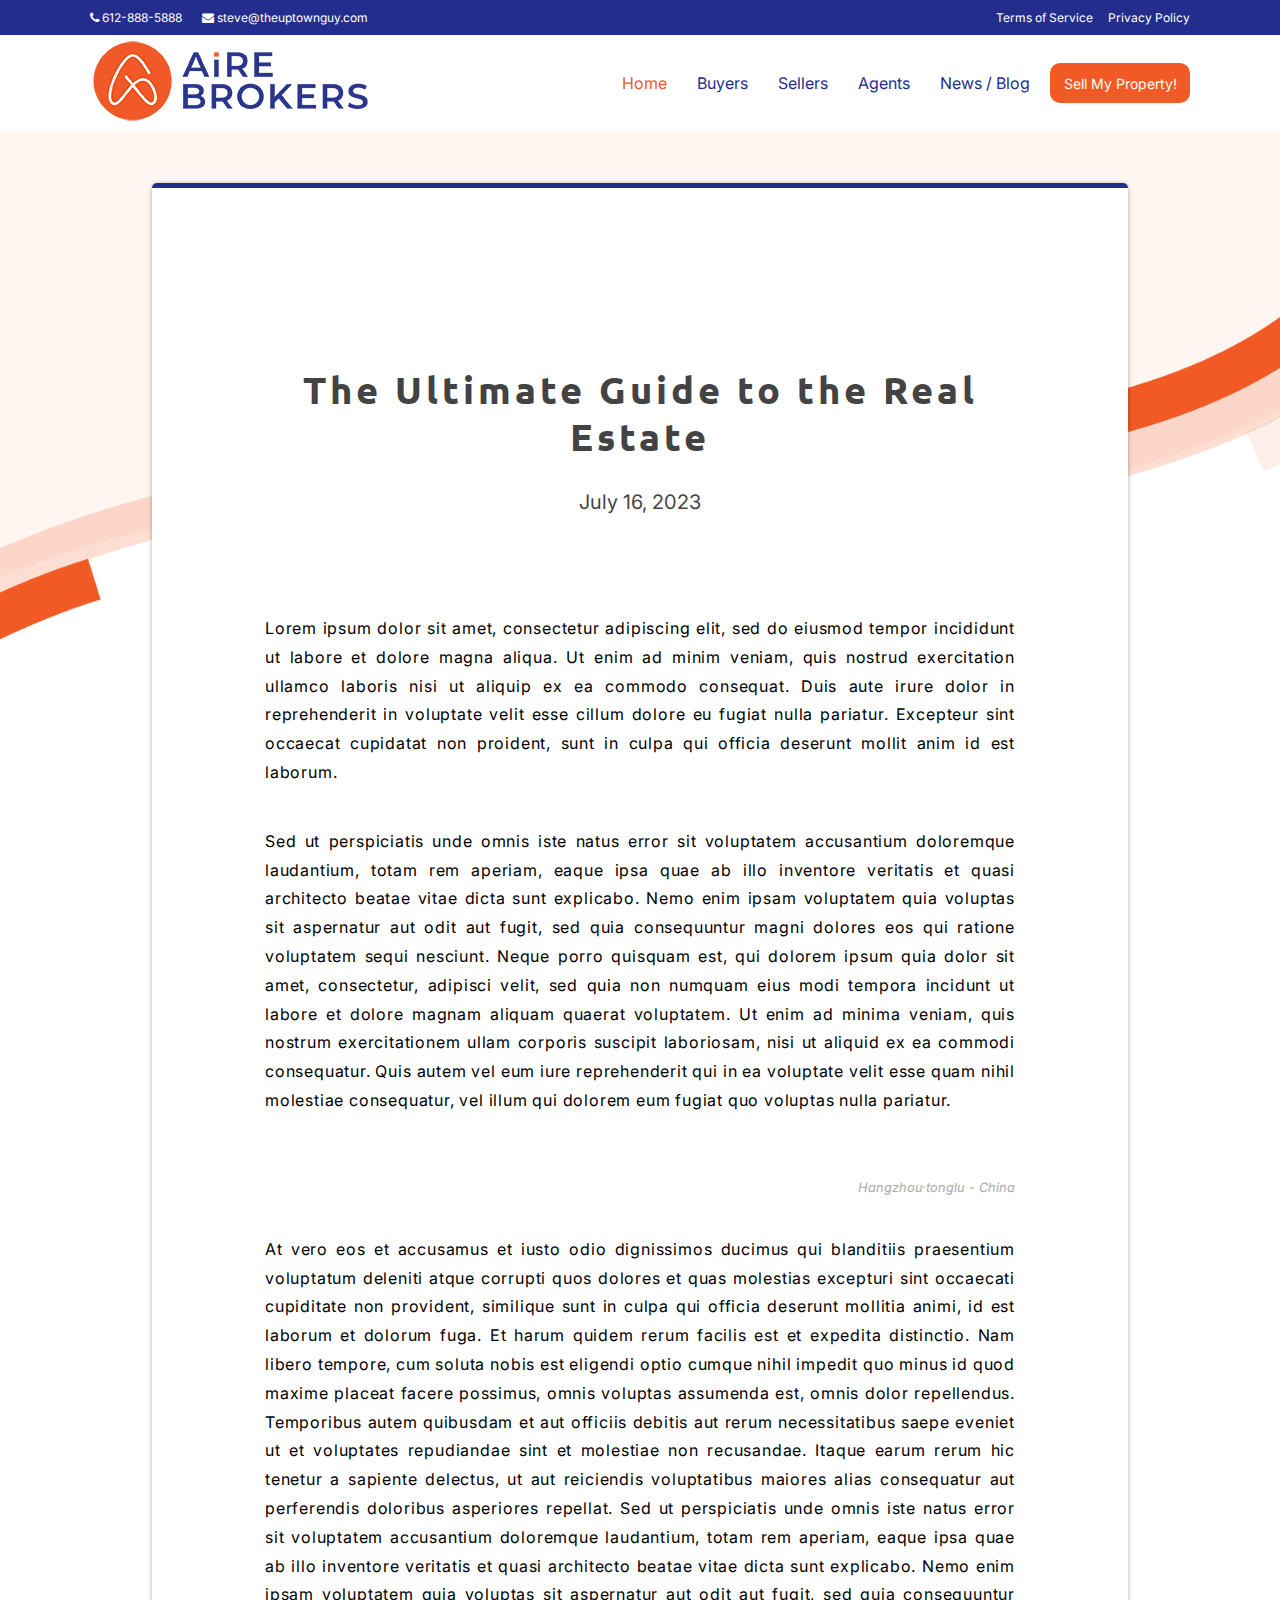
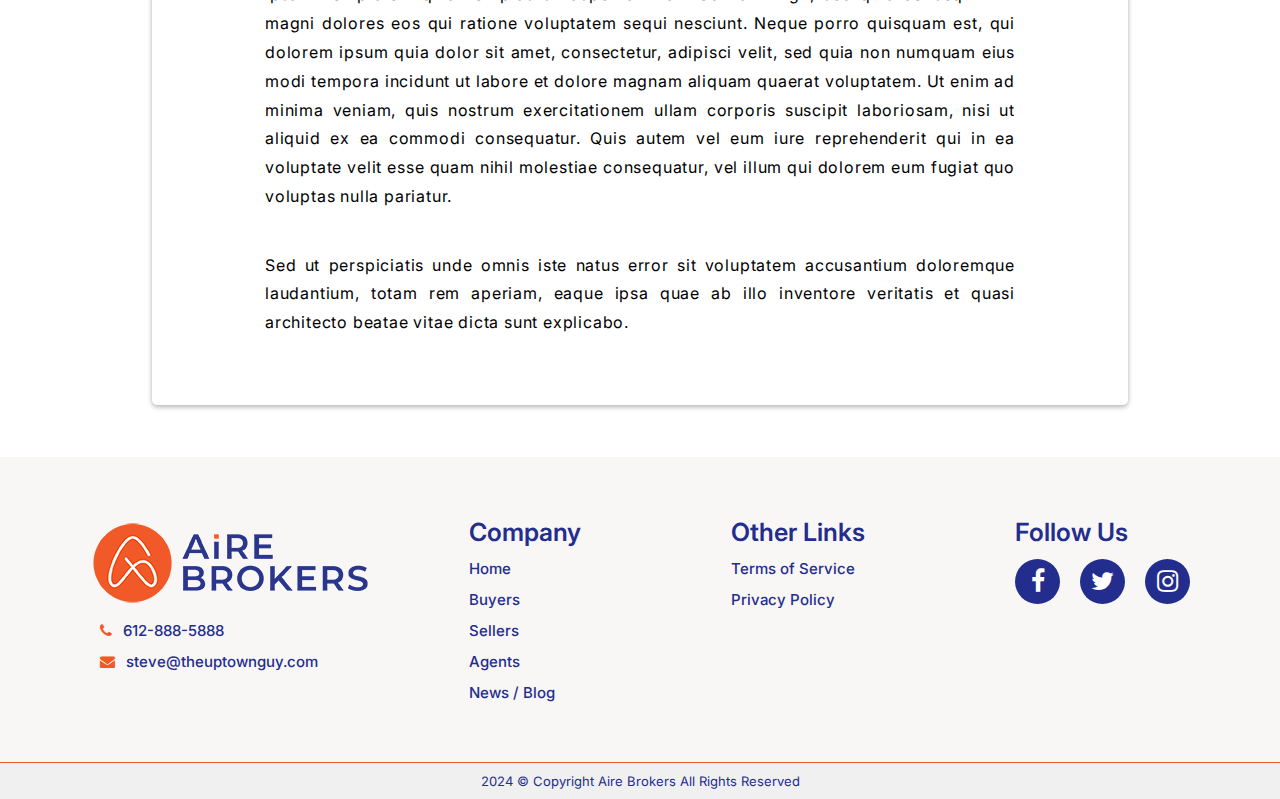
==== blogdetails.html @ b122324d "Add files via upload" ====
<!DOCTYPE html>
<html lang="en">
<head>
    <meta charset="UTF-8">
    <meta name="viewport" content="width=device-width, initial-scale=1.0">
    <link rel="preconnect" href="https://fonts.googleapis.com">
    <link rel="preconnect" href="https://fonts.gstatic.com" crossorigin>
    <link href="https://fonts.googleapis.com/css2?family=Heebo:wght@300;400&family=Inter:wght@200;300;400;500;600;700&family=Kanit:wght@300;400;500;600;700&family=Lato:wght@300;400&display=swap" rel="stylesheet">
    <link rel="stylesheet" href="https://cdnjs.cloudflare.com/ajax/libs/font-awesome/4.7.0/css/font-awesome.min.css">  
    <link rel="stylesheet" href="./main.css">
    <link rel="icon" href="./Aire Brokers Logo-06.jpg" type="image/x-icon">

    <title>Airebrokers Web</title>    
</head>
<body>      
     <header>
            <div class="header container">
              <div class="left_part">
                <a href="#"><i class="fa fa-phone" aria-hidden="true"></i> 612-888-5888</a>
                <a href="#"><i class="fa fa-envelope" aria-hidden="true"></i> steve@theuptownguy.com</a>              
              </div>
              <div class="right_part">
               <a href="#">Terms of Service</a>
               <a href="#">Privacy Policy</a>
              </div>
            </div>
    </header>
          <!-- navigation bar start-->
     <div class="f-container">
          <div class="nav-container container">
            <div class="brand">
              <a href="index.html"><img src="./logoheader.png"></a>
            </div>
            <nav>
              <div class="nav-mobile"><a id="nav-toggle" href="#!"><span></span></a></div>
              <ul class="nav-list">
                <li>
                  <a href="index.html" class="active">Home</a>
       
                </li>
                <li>
                  <a href="#">Buyers</a>
                </li>
                <li>
                  <a href="#">Sellers</a>
                </li>
                <li>
                  <a href="#">Agents</a> 
                </li>
                <li>
                  <a href="#!">News / Blog</a>
                </li>
                <a href=""><div class="btn sell">Sell My Property!</div></a>
              </ul>
             
            </nav>
          </div>
     </div>

 <br/>
 <br/>
    <div class="wrapper"> <!-- Reminder: Changed class name -->
        <div class="page">
          <header>
            <nav>
            
            </nav>
            <div class="user-account"> <!-- Reminder: Changed class name -->
              
            </div>
          </header>
          <div class="content" id="blogContent" >
            <h1>The Ultimate Guide to the Real Estate</h1>
            <div class="post-date"> <!-- Reminder: Changed class name -->
              July 16, 2023
            </div>
            <p>Lorem ipsum dolor sit amet, consectetur adipiscing elit, sed do eiusmod tempor incididunt ut labore et dolore magna aliqua. Ut enim ad minim veniam, quis nostrud exercitation ullamco laboris nisi ut aliquip ex ea commodo consequat. Duis aute irure dolor in reprehenderit in voluptate velit esse cillum dolore eu fugiat nulla pariatur. Excepteur sint occaecat cupidatat non proident, sunt in culpa qui officia deserunt mollit anim id est laborum.</p>
            <p>Sed ut perspiciatis unde omnis iste natus error sit voluptatem accusantium doloremque laudantium, totam rem aperiam, eaque ipsa quae ab illo inventore veritatis et quasi architecto beatae vitae dicta sunt explicabo. Nemo enim ipsam voluptatem quia voluptas sit aspernatur aut odit aut fugit, sed quia consequuntur magni dolores eos qui ratione voluptatem sequi nesciunt. Neque porro quisquam est, qui dolorem ipsum quia dolor sit amet, consectetur, adipisci velit, sed quia non numquam eius modi tempora incidunt ut labore et dolore magnam aliquam quaerat voluptatem. Ut enim ad minima veniam, quis nostrum exercitationem ullam corporis suscipit laboriosam, nisi ut aliquid ex ea commodi consequatur. Quis autem vel eum iure reprehenderit qui in ea voluptate velit esse quam nihil molestiae consequatur, vel illum qui dolorem eum fugiat quo voluptas nulla pariatur.</p>
            <img src="https://image01.oneplus.net/shop/onedayonephoto/16f3060e0720e6e92bb24116228bbae3_1920_0.jpeg" alt="" />
            <div class="location"> <!-- Reminder: Changed class name -->
              Hangzhou·tonglu - China
            </div>
            <p>At vero eos et accusamus et iusto odio dignissimos ducimus qui blanditiis praesentium voluptatum deleniti atque corrupti quos dolores et quas molestias excepturi sint occaecati cupiditate non provident, similique sunt in culpa qui officia deserunt mollitia animi, id est laborum et dolorum fuga. Et harum quidem rerum facilis est et expedita distinctio. Nam libero tempore, cum soluta nobis est eligendi optio cumque nihil impedit quo minus id quod maxime placeat facere possimus, omnis voluptas assumenda est, omnis dolor repellendus. Temporibus autem quibusdam et aut officiis debitis aut rerum necessitatibus saepe eveniet ut et voluptates repudiandae sint et molestiae non recusandae. Itaque earum rerum hic tenetur a sapiente delectus, ut aut reiciendis voluptatibus maiores alias consequatur aut perferendis doloribus asperiores repellat. Sed ut perspiciatis unde omnis iste natus error sit voluptatem accusantium doloremque laudantium, totam rem aperiam, eaque ipsa quae ab illo inventore veritatis et quasi architecto beatae vitae dicta sunt explicabo. Nemo enim ipsam voluptatem quia voluptas sit aspernatur aut odit aut fugit, sed quia consequuntur magni dolores eos qui ratione voluptatem sequi nesciunt. Neque porro quisquam est, qui dolorem ipsum quia dolor sit amet, consectetur, adipisci velit, sed quia non numquam eius modi tempora incidunt ut labore et dolore magnam aliquam quaerat voluptatem. Ut enim ad minima veniam, quis nostrum exercitationem ullam corporis suscipit laboriosam, nisi ut aliquid ex ea commodi consequatur. Quis autem vel eum iure reprehenderit qui in ea voluptate velit esse quam nihil molestiae consequatur, vel illum qui dolorem eum fugiat quo voluptas nulla pariatur.</p>
            <p>Sed ut perspiciatis unde omnis iste natus error sit voluptatem accusantium doloremque laudantium, totam rem aperiam, eaque ipsa quae ab illo inventore veritatis et quasi architecto beatae vitae dicta sunt explicabo.</p>
          </div>
        </div>
      </div>
      <br/>
      <br/>

    <footer>  
        <div class="bg_blue">
          <div class="container flex">
          <div class="logo_footer">
            <img src="./logoheader.png">
            <a href="#"><i class="fa fa-phone" aria-hidden="true"></i> 612-888-5888</a>
            <a href="#"><i class="fa fa-envelope" aria-hidden="true"></i> steve@theuptownguy.com</a> 
         </div>
         <div class="link_icon">
          <div class="last_footer">
            <h4>Company</h4>
            <a href="">Home</a>
            <a href="">Buyers</a>
            <a href="">Sellers</a>
            <a href="">Agents</a>
            <a href="">News / Blog</a>
        </div>
        <div class="last_footer">
          <h4>Other Links</h4>
          <a href="">Terms of Service</a>
          <a href="">Privacy Policy</a>
        </div>
        <div class="icons">
         
          <h4>Follow Us</h4>
          <div class="inner_icons">
        <div class="follow_icon">
          <a href="http://facebook.com/AireBrokers"><i class="fa fa-facebook f_icon" aria-hidden="true"></i></a>
          <!-- <a href="" class="follow">Follow</a> -->
        </div>
        <div class="follow_icon">
            <a href="#"><i class="fa fa-twitter f_icon" aria-hidden="true"></i></a>
            <!-- <a href="" class="follow">Follow</a> -->
            </div>
            <div class="follow_icon">
            <a href="#"><i class="fa fa-instagram f_icon" aria-hidden="true"></i></a>
            <!-- <a href="" class="follow">Follow</a>             -->
            </div> 
            </div>
          </div>
        </div>
         </div>
        </div>
       
        </footer> 
        <div class="copy_wright">
          <p>2024 © Copyright Aire Brokers All Rights Reserved</p>
        </div> 
    <script src="https://cdnjs.cloudflare.com/ajax/libs/jquery/3.3.1/jquery.min.js"></script>
    <script>

      (function($) { // Begin jQuery
    $(function() { // DOM ready
      // If a link has a dropdown, add sub menu toggle.
      $('.down_arrow').click(function(e) {
        $(this).siblings('.nav-dropdown').toggle();
        // Close one dropdown when selecting another
        $('.nav-dropdown').not($(this).siblings()).hide();
        e.stopPropagation();
      });
      // Clicking away from dropdown will remove the dropdown class
      $('html').click(function() {
        $('.nav-dropdown').hide();
      });
      // Toggle open and close nav styles on click
      $('#nav-toggle').click(function() {
        $('nav ul').slideToggle();
      });
      // Hamburger to X toggle
      $('#nav-toggle').on('click', function() {
        this.classList.toggle('active');
      });
    }); // end DOM ready
  })(jQuery); // end jQuery

//   navigation bar end
// active class
$(document).ready(function(){
    $('ul li a').click(function(){
      $('li a').removeClass("active");
      $(this).addClass("active");
  });
  });

function myFunction() {
    var dots = document.getElementById("dots");
    var moreText = document.getElementById("more");
    var btnText = document.getElementById("myBtn");
  
    if (dots.style.display === "none") {
      dots.style.display = "inline";
      btnText.innerHTML = "Read more";
      moreText.style.display = "none";
    } else {
      dots.style.display = "none";
      btnText.innerHTML = "Read less";
      moreText.style.display = "inline";
    }
  }

  document.addEventListener("DOMContentLoaded", function() {
    const rangeSliders = document.querySelectorAll(".range-slider__range");

    rangeSliders.forEach((slider) => {
      updateRangeWidth(slider);

      slider.addEventListener("input", function() {
        updateRangeWidth(this);
      });
    });

    function updateRangeWidth(slider) {
      const percentage = (slider.value / (slider.max - slider.min)) * 100;
      slider.style.background = `linear-gradient(to right, #F15A24 0%, orange ${percentage}%, #3498db ${percentage}%, #232D8E 100%)`;
    }
  });

  function resetValue(slider, index) {
    const fixedValues = [450, 400, 470, 350];
    slider.value = fixedValues[index - 1];
  }

function triggerCloudy() {
	link = document.getElementById("urlArea").value;
	if (link.length > 15 && myRegex.test(link)) {
		anchorURL.href=link;
		var myPlayer = videojs("player");
		myPlayer.src(link);
		myPlayer.play();
	} else {
		$("#urlArea").effect( "highlight", {color:"#ff0000"}, 500 );
	}
}

document.addEventListener("DOMContentLoaded", function() {
            var descriptionBoxes = document.querySelectorAll('.projcard-description');

            // Loop through all .projcard-description elements
            descriptionBoxes.forEach(function(descriptionBox) {
                // Check if the content overflows
                if (descriptionBox.scrollHeight > descriptionBox.clientHeight) {
                    descriptionBox.style.overflowY = 'auto';
                }
            });
        });
    </script>
</body>
</html>
---- main.css ----
@import url(https://fonts.googleapis.com/css?family=Roboto);
@import url(https://fonts.googleapis.com/css?family=Ubuntu);

*   {
    padding:0;
    margin:0;
    box-sizing:border-box;
    font-family: 'Inter', sans-serif;
    text-decoration: none;
}


.landing-page{
    max-width: 100%;
  }
  .landing-page .content .container .image img {
    width: 100%;
    margin: 0 !important;  /* Remove default margin */
    padding: 0; /* Remove default padding */
  }
  .landing-page .content .container {
    display: flex;
    align-items: center;
    justify-content: center;
    gap: 90px;
    min-height: calc(100vh - 80px);
  }
  .para{
    font-family: 'Ubuntu';
font-size: 18px;
letter-spacing: 0.1rem;
line-height: 1.5;
  }
  @media (max-width: 767px) {
    .landing-page .content .container {
      gap: 0;
      min-height: calc(100vh - 101px);
      justify-content: center;
      flex-direction: column-reverse;
    }
  }
  @media screen and (max-width: 768px) {
    .roww {
      flex-direction: column;
      align-items: center;
    }
  
    .card {
      width: 90%;
      margin: 1rem auto;
    }
    .btn2{
      border-radius: 16px;
      border: 1px solid #232D8E; 
      color: black;
      margin-left: 1rem;
   }
  }
  @media screen and (max-width: 500px) {
    .card {
      width: 95%;
    }
  
    video{
      display: flex;
      width: 100%;
      height: 20vh;
      justify-content: center;
      border: 1px solid #ddd;
      margin-bottom: 3rem;
      border-radius: 12px;
      }
  
    .btn2{
      border-radius: 16px;
      border: 1px solid #232D8E; 
      color: black;
      margin-left: 1rem;
   }
   .welcome-area2 .header-text {
    width: 70%;
    margin: 0;
    height: 50%;
    margin-left: 5%;
    margin-top: 0;
  }
  }
  
  @media screen and (min-width: 1200px) {
    .card {
      margin: 1rem;
    }
  }
  .card {
    width: 20em;
    height: 30.5em;
    background: #fff;
    transition: 1s ease-in-out;
   border-radius: 12px;
    display: flex;
    flex-direction: column;
    margin: 1rem;
    margin-top: 2rem;
    position: relative;
  }
  .card span {
    color: 171717;
    text-align: center;
    display: block;
    font-size: 0.8em;
    font-weight: 600;
  }
  
  .card .info {
    font-weight: 400;
    color: 171717;
    display: block;
    text-align: center;
    font-size: 0.72em;
    margin: 1em;
  }
  
  .card .img {
    width: 20em;
    height: 11em;
    border-radius: 12px;
  
  
  }
  .badge-info {
    background-color: #F15A24;
    color: white;
    border-radius: 12px;
    font-size: 12px;
    font-stretch: normal;
    font-style: normal;
    font-weight: 500;
    letter-spacing: 1px;
    line-height: normal;
    padding: 8px 8px;
    text-transform: uppercase;
    width: 35%;
    margin: 1rem;
  }
  .card a {
    color: 171717;
    transition: .4s ease-in-out;
  }
  .card-footere {
      padding: 10px; /* Adjust padding as needed */
      position: absolute;
      bottom: 0;
      width: 100%; /* Make the footer take the full width */
      display: flex;
      justify-content: space-between;
      z-index: 1;
  }
  .card2 .img {
    width: 20em;
    height: 11em;
    border-radius: 12px;
  
  
  }
  .range-slider {
    padding-top: 0.5em;
    padding-bottom: 0.5em;}
    :root {
        --shade-10: #F15A24;
        --shade-1: #d7dcdf;
        --shade-0: #fff;
        --teal: #1abc9c;
      }
      
      .range-slider {
        padding-top: 0.5em;
        padding-bottom: 0.5em;}
      
      /* Range Slider */
      :root {
        --range-width: 100%;
        --range-handle-color: var(--shade-10);
        --range-handle-color-hover: var(--teal);
        --range-handle-size: 20px;
        --range-track-color: var(--shade-1);
        --range-track-height: 10px;
        --range-label-color: var(--shade-10);
        --range-label-width: 60px;
      }
      
      .range-slider {
        width: var(--range-width);
      }
      
      .range-slider__range {
        -webkit-appearance: none;
        width: calc(100% - (var(--range-label-width) + 13px));
        height: var(--range-track-height);
        border-radius: 5px;
        background: var(--range-track-color);
        outline: none;
        padding: 0;
        margin: 0;
      }
      
      /* Range Handle */
      .range-slider__range::-webkit-slider-thumb {
        appearance: none;
        width: var(--range-handle-size);
        height: var(--range-handle-size);
        border-radius: 50%;
        background: var(--range-handle-color);
        cursor: pointer;
        transition: background 0.15s ease-in-out;
      }
      
      .range-slider__range::-webkit-slider-thumb:hover {
        background: var(--range-handle-color-hover);
      }
      
      .range-slider__range:active::-webkit-slider-thumb {
        background: var(--range-handle-color-hover);
      }
      
      .range-slider__range::-moz-range-thumb {
        width: var(--range-handle-size);
        height: var(--range-handle-size);
        border: 0;
        border-radius: 50%;
        background: var(--range-handle-color);
        cursor: pointer;
        transition: background 0.15s ease-in-out;
      }
      
      .range-slider__range::-moz-range-thumb:hover {
        background: var(--range-handle-color-hover);
      }
      
      .range-slider__range:active::-moz-range-thumb {
        background: var(--range-handle-color-hover);
      }
      
      /* Focus state */
      .range-slider__range:focus::-webkit-slider-thumb {
        box-shadow: 0 0 0 3px var(--shade-0), 0 0 0 6px var(--teal);
      }
      
      /* Range Label */
      .range-slider__value {
        display: inline-block;
        position: relative;
        width: var(--range-label-width);
        color: var(--shade-0);
        line-height: 20px;
        text-align: center;
        border-radius: 3px;
        background: var(--range-label-color);
        padding: 5px 10px;
        margin-left: 8px;
      }
      
      .range-slider__value:after {
        position: absolute;
        top: 8px;
        left: -7px;
        width: 0;
        height: 0;
        border-top: 7px solid transparent;
        border-right: 7px solid var(--range-label-color);
        border-bottom: 7px solid transparent;
        content: "";
      }
      
      /* Firefox Overrides */
      .range-slider__range::-moz-range-track {
        background:#F15A24;
        border: 0;
      }
      
      input::-moz-focus-inner,
      input::-moz-focus-outer {
        border: 0;
      }
      
      .background-containere {
        position: relative;
        height: 100%;
        min-height: 100%;
      background-color: #232D8E;
        display: flex;
          justify-content: center;
          align-items: center;
          flex-direction: column;
      
      }


      .card-container{
        display: flex;
        flex-wrap: wrap;
        justify-content: center;
        max-width: 1200px;
        margin-block: 2rem;
        gap: 2rem;
      }
 
      
      .custom-card__image {
        max-width: 100%;
        display: block;
        object-fit: cover;
      }
      
      .custom-card {
        display: flex;
        flex-direction: column;
        width: clamp(17rem, calc(17.5rem + 1vw), 16.5rem);
        overflow: hidden;
        box-shadow: 0 .1rem 1rem rgba(0, 0, 0, 0.1);
        border-radius: 1em;
        background: #ECE9E6;
      background: linear-gradient(to right, #FFFFFF, #ECE9E6);
      
      }
      
      
      
      .custom-card__body {
        padding: 1rem;
        display: flex;
        flex-direction: column;
        gap: .5rem;
      }
      
      
      .custom-tag {
        align-self: flex-start;
        padding: .25em .75em;
        border-radius: 1em;
        font-size: .75rem;
      }
      
      .custom-tag + .tag {
        margin-left: .5em;
      }

  
      @media screen and (min-width: 1200px) {
        .card {
          margin: 1rem;
        }
      }
      @media screen and (max-width: 500px) {
        .card {
          width: 95%;
        }
      
        video{
          display: flex;
          width: 100%;
          height: 20vh;
          justify-content: center;
          border: 1px solid #ddd;
          margin-bottom: 3rem;
          border-radius: 12px;
          }
      
        .btn2{
          border-radius: 16px;
          border: 1px solid #232D8E; 
          color: black;
          margin-left: 1rem;
       }
       .welcome-area2 .header-text {
        width: 70%;
        margin: 0;
        height: 50%;
        margin-left: 5%;
        margin-top: 0;
      }
      }
      
      @media screen and (min-width: 1200px) {
        .card {
          margin: 1rem;
        }
      }
      .custom-tag-blue {
        background: #56CCF2;
      background: linear-gradient(to bottom, #2F80ED, #56CCF2);
        color: #fafafa;
      }
      
      .custom-tag-brown {
        background: #D1913C;
      background: linear-gradient(to bottom, #FFD194, #D1913C);
        color: #fafafa;
      }
      
      .custom-tag-red {
        background: #cb2d3e;
      background: linear-gradient(to bottom, #ef473a, #cb2d3e);
        color: #fafafa;
      }
      
      .custom-card__body h4 {
        font-size: 1.5rem;
        text-transform: capitalize;
      }
      
      .custom-card__footer {
        display: flex;
        padding: 1rem;
        margin-top: auto;
      }
      
      .custom-user {
        display: flex;
        gap: .5rem;
      }
      
      .custom-user__image {
        border-radius: 50%;
      }
      
      .custom-user__info > small {
        color: #666;
      }
      


  .card2 .share {
    display: flex;
    justify-content: center;
    flex-direction: column;
    gap: 0.5em;
  }
  
  .card2 a {
    color: 171717;
    transition: .4s ease-in-out;
  }
  
  .card2 a:hover {
    color: red;
  }
  
  .card2 button {
    padding: 0.5em 2em;
    display: block;
    margin: auto;
    border-radius: 16px;
    border: none;
    font-weight: bold;
    background: white;
    color: black;
    transition: .4s ease-in-out;
    border: 1px solid #232D8E;
    margin-top: auto;
  }
  
  .card2 button:hover {
    color: #F15A24;
    cursor: pointer;
    border: 1px solid #F15A24;

  } 
  .h55 {
    font-weight: 500;
    letter-spacing: 0.5px;
    color: #F15A24;
    text-align: center;
  }
  .title{
    margin-top: 4rem;  
    text-align: center;
    }
  .card a:hover {
    color: red;
  }
  .card2 {
    width: 20em;
    height: 32.5em;
    background: #fff;
    transition: 1s ease-in-out;
   border-radius: 12px;
    display: flex;
    flex-direction: column;
    margin: 1rem;
  }

  .card2 span {
    color: 171717;
    text-align: center;
    display: block;
    font-size: 0.8em;
    font-weight: 600;
  }
  .card button {
    padding: 0.5em 2em;
    display: block;
    margin: auto;
    border-radius: 16px;
    border: none;
    font-weight: bold;
    background: white;
    color: black;
    transition: .4s ease-in-out;
    border: 1px solid #232D8E;
    margin-top: auto;
  }
  
  .card button:hover {
    color: #F15A24;
    cursor: pointer;
    border: 1px solid #F15A24;
  
  }
  .diva{
    border-bottom: 1px solid #ddd;
    display: flex;
    flex-direction: row;
    justify-content: space-between;
    height: 8%;
   padding: 1rem;
  }
  .card .share {
    display: flex;
    justify-content: center;
    flex-direction: column;
    gap: 0.5em;
  }
  .logooi {
    position: absolute;
    top: 0;
    left: 50%;
    transform: translateX(-50%);
    width: 100px; /* Adjust the width of your logo */
    height: 100px; /* Adjust the height of your logo */
    background: url('./Aire_Brokers_Logo-05-removebg-preview.png') no-repeat center center;
    background-size: cover;
    z-index: 1; /* Place the logo above other content */
    margin-top: -3rem;

}      
.roww{
    display: flex;
    flex-direction: row;
  
  }

  .background-container {
    position: relative;
    height: 100%;
    min-height: 100%;
    background-image: url('./Design\ sans\ titre\ \(4\).png');
    background-size: cover; /* Ensure the background image covers the entire container */
    background-position: center; /* Center the background image */
    display: flex;
    justify-content: center;
    align-items: center;
    flex-direction: column;
  }  

  .divider-container {
    text-align: center;
    margin-top: -3rem;
}

.divider-container .logo-container {
    position: relative;
}

.divider-container .logo-container::before {
    content: '';
    position: absolute;
    top: 50%;
    /*border-top: 1px solid #ffffff; /* Adjust the divider color as needed */
    left: 0;
    right: 0;
    width: 100%;
    transform: translateY(-50%);
    opacity: 0.5; /* Adjust the opacity as needed */
    z-index: -1; /* Move the line behind the logo */
}
.logo {
    max-width: 100px; /* Adjust the maximum width of the logo as needed */
    margin: 0 auto; /* Center the logo */
}
.landing-page .content .container .image img {
    width: 100%;
    margin: 0 !important;  /* Remove default margin */
    padding: 0; /* Remove default padding */
  }
  .content {
    display: block;
    min-height: 75vh;
  
  }
  @media (min-width: 641px) {
    .content {
      width: 100%;
max-width: 100%;
    }
  }
  .containers {
    display: flex;
    perspective: 600px;}
    .cardvid {
        width: 350px;
        height: 500px;
        background-color: rgba(255, 255, 255, 0.1);
        box-shadow: 0 0 20px rgba(0, 0, 0, 0.3);
        border-radius: 8px;
        background-image: linear-gradient(to bottom, transparent, rgba(38, 167, 186, 0.4));
        background-size: cover;
        background-position: 50% 50%;
        color: #fff;
        display: flex;
        justify-content: center;
        align-items: flex-end;
        border: 1px solid #fff;
        position: relative;
        transform-style: preserve-3d;
        transform-origin: 50% 50% -50px;
        margin-bottom: 3rem;
    }
    
    .cardvid:before {
        content: "";
        position: absolute;
        top: -1px;
        left: -1px;
        width: 100%;
        height: 100%;
        border: 1px solid #fff;
        border-radius: 8px;
        transform-origin: center;
        transition: 0.2s ease;
    }
    
    .cardvid:hover {
        cursor: pointer;
    }
    
    .cardvid:hover:before {
        transform: scale(0.94, 0.96);
        border-radius: 2px;
    }
    
    .cardvid:hover .headline {
        transform: translateZ(20px);
        text-shadow: 0 0 10px rgba(0, 0, 0, 0.8);
    }
    
    .video-container {
        position: absolute;
        top: 0;
        left: 0;
        width: 100%;
        height: 100%;
        overflow: hidden;
        border-radius: 8px;
    }
    
    .video-container video {
        position: relative;
        height: 100%;
        width: auto;
        z-index: -1;
        display: none;
    }
    

  @media (max-width: 767px) {
    .landing-page .content .info {
      text-align: center;
      margin-bottom: 15px 
    }
  }
  .button-containerer {
    display: flex;
    margin: 0;
}
.button-container a {
    text-decoration: none;
    flex-direction: row;
    padding: 10px 45px;
    transition: background-color 0.3s ease;
    
}
.button-container a:hover {
    background-color: #F15A24; /* Adjust hover background color as needed */
    color: #fff; /* Adjust hover text color as needed */
}
.btn1{
border-radius: 16px;
border: 1px solid #232D8E; 
background-color: #232D8E;
color: white;
}
  
.btn2{
border-radius: 16px;
border: 1px solid #232D8E; 
color: black;
margin-left: 1rem;
}
  @media screen and (max-width: 500px) {
    .button-container {
      text-align: center;
      display: flex;
      justify-content: center;
      margin-bottom: 50px;
    }
    .button-containerer {
      text-align: center;
      display: flex;
      justify-content: flex-start;
      margin-top: 10px;
      margin-bottom: 50px;
    }
    .button-containerer .btn1 {
      display: block;
      margin-bottom: 10px;
      padding: 10px 10px;
    }
    .button-container .btn1,
    .button-container .btn2 {
      display: block;
      margin-bottom: 10px;
      padding: 10px 10px;
    }
  }
  .landing-page .content .info h4 {
    font-weight: 900;
    letter-spacing: 0.5px;
    margin-bottom: 30px;
    color: #444343;
    font-size: 1.5rem;
    font-family: 'Ubuntu';
    line-height: 1.5;

  }

  .landing-page .content .info button {
    border: 0;
    border-radius: 20px;
    padding: 12px 30px;
    margin-top: 30px;
    cursor: pointer;
    color: #FFF;
    background-color: #6c63ff;
  }
  .landing-page .content .image img {
    max-width: 100%;
  }
.container  {
    width:1200px;
    margin:0 auto;
}
.f-container    {
    width:100%;
    background-color: #fff;
}
html    {
    scroll-behavior: smooth;
    height:100%;
    width:100%;
}
/* header */
.header {
    padding:10px 0;
    display: flex;
    justify-content: space-between;
    align-items: center;
}
.left_part  {
    display: flex;
    gap:20px;
}
.left_part a  ,.right_part a  {
    color:#fff;
    cursor: pointer;
    font-size: 12px;
}
/* .left_part a:hover  ,.right_part a:hover    {
    color:#f0ecec;
} */
.right_part {
    display: flex;
    gap:15px;
}

header  {
    background-color: #232D8E;
    color:#fff;
}
/* navigation bar open */

.nav-container {  
display: flex;
justify-content: space-between;
align-items: center;
}
nav {
  float: right;
 
  ul {
    list-style: none;
    margin: 0;
    padding: 0;
    display: flex;
    align-items: center;
    li {
      float: left;
      position: relative;
      display: flex;
      align-items: center;
      a,
      a:visited {
        display: block;
        padding: 0 10px 0 20px;
        line-height:70px;
        transition: all 0.5s;
        color: #232D8E;
        text-decoration: none;
        &:hover ,
        &:active{
          color: #F15A24;
        }
        /* &:not(:only-child):after {
          padding-left: 4px;
          content: ' ▾';
        } */
      } 

      ul li {
        min-width: 190px;
        a {
          padding: 15px;
          line-height: 20px;
        }
      }
    }
  }
}
.nav-list li .active{
    color:#F15A24;
  
  }

.nav-dropdown {
  position: absolute;
  display: none;
  z-index: 1;
  box-shadow: 0 3px 12px rgba(0, 0, 0, 0.15);
  top:55px;
}
/* Mobile navigation */
.nav-mobile {
  display: none;
  position: absolute;
  top: 0;
  right: 0;
  background: transparent;
  color:#fff;
  height:70px;
   width: 70px;
   z-index: 2;
}

@media only screen and (max-width: 798px) {

  nav {
   width: 100%;
    /* padding: 70px 0 15px; */
    ul {
      display: none;
      li {
        float: none;
        a {
          padding: 15px;
          line-height: 20px;
        }
        ul li a {
          padding-left: 30px;
        }
      }
    }
  }
  .nav-dropdown {
    position: static;
  }
}
@media screen and (min-width: 799px) {
  /* .nav-list {
    display: block !important;
  } */
}
#nav-toggle {
  position: absolute;
  left: 18px;
  top: 22px;
  cursor: pointer;
  padding: 10px 35px 16px 0px;
  span,
  span:before,
  span:after {
    cursor: pointer;
    border-radius: 1px;
    height: 5px;
    width: 35px;
    background: #F15A24;
    position: absolute;
    display: block;
    content: '';
    transition: all 300ms ease-in-out;
  }
  span:before {
    top: -10px;
  }
  span:after {
    bottom: -10px;
  }
  &.active span {
    background-color: transparent;
    &:before,
    &:after {
      top: 0;
    }
    &:before {
      transform: rotate(45deg);
    }
    &:after {
      transform: rotate(-45deg);
    }
  }
}
/* navigation bar close */
label {
    display: block;
    margin-bottom: 0.5rem;
}

.ml-auto {
    margin-left: auto;
}
/* Form */
.input-group {
    margin: 0.5rem 0;
}
.form-step {
    display: none;
}
.form-step.active {
    display: block;
    transform-origin: top;
    animation: animate .5s;
}
/* Button */
.btn-group {
    display: flex;
    justify-content: space-between;
}
.btn {
    padding: 0.75rem;
    display: block;
    text-decoration: none;
    width: min-content;
    border-radius: 5px;
    text-align: center;
    transition: all 0.3s;
    cursor: pointer;
}
textarea {
    resize: vertical;
}
/* Prefixes */
.input-box {
    display: flex;
    align-items: center;
    /* max-width: 300px; */
    background: #fff;
    border: 1px solid #a0a0a0;
    border-radius: 4px;
    padding-left: 0.5rem;
    overflow: hidden;
    font-family: sans-serif;
}
.input-box .prefix {
    font-weight: 300;
    font-size: 14px;
    color: rgb(117, 114, 114);
}
.input-box input {
    border: none;
    outline: none;
}

.input-box:focus-within {
    border-color: #777;
}

/* End Prefixes */


/* Progress bar */

.progress-bar {
    width:50%;
    margin:0 auto;
    position: relative;
    display: flex;
    justify-content: space-between;
    counter-reset: step;
    margin-bottom: 20px;
}

.progress-bar::before, 
.progress {
    content: "";
    position: absolute;
    top: 50%;
    transform: translateY(-50%);
    height: 4px;
    width: 100%;
    background-color: #dcdcdc;
    z-index: -1;
}
.progress-bar:active:before {
    background-color: #F15A24;
}
.progress {
    background-color: #F15A24;
    width: 0;
    transition: .5s;
}

.progress-step {
    width: 40px;
    height: 40px;
    background-color: #dcdcdc;
    border-radius: 50%;
    display: flex;
    justify-content: center;
    align-items: center;
}

.progress-step::before {
    counter-increment: step;
    content: counter(step);
}

.progress-step.active {
    background-color:#F15A24;
    color: white;
}

@keyframes animate {
    from {
        transform: scale(1, 0);
        opacity: 0;
    }

    to {
        transform: scale(1, 1);
        opacity: 1;
    }
}

/* End Progress bar */

/* Add Experience Btn */

body {
    width:100%;
    background-image: url("./back_img.png");
    background-position: center;
    background-size: cover;
    position: relative;
    background-attachment: fixed;
    background-repeat: no-repeat;
    height:auto;
}

.btn    {
    background-color: #F15A24;
    color: #fff;
    width: 140px;
    height: 50px;
    border-radius: 10px;
    display: flex;
    justify-content: center;
    align-items: center;
    border:none;
    cursor: pointer;
}
.btn_submit {
    width:100%;
    display: flex;
    justify-content:center ;
    align-items:center ;
    background-color: #F15A24;
    color:#fff;
    border:none;
    padding:13px;
    font-size: 20px;
    border-radius: 5px;
    cursor: pointer;
    gap: 5px;
}
.btn-prev {
    background-color: #F15A24;
    color: #fff;
}
.form_heading   {
    display: flex;
    flex-direction: column;
    gap: 10px;
    align-items: center;
    padding-top:20px;
}
@media screen and (max-width: 768px) {
    .roww {
      flex-direction: column;
      align-items: center;
    }
  
    .card {
      width: 90%;
      margin: 1rem auto;
    }
    .btn2{
      border-radius: 16px;
      border: 1px solid #232D8E; 
      color: black;
      margin-left: 1rem;
   }
  }

  
    .form{
        width:1004px;
        margin:0 auto;
        border-radius:20px;
        padding:48px;
        margin-top: 50px;
        margin-bottom:50px;
        border-radius: 20px;
        background: rgba(255, 255, 255, 0.20);
        box-shadow: 0px 10px 25px 0px rgba(0, 0, 0, 0.08);
        backdrop-filter: blur(25.448572158813477px);

    }
    .datails    {
        color: #232D8E;
        font-family: Inter;
        font-size: 17px;
        font-style: normal;
        font-weight: 600;
        margin-bottom: 5px;   
    }
    .form_heading   h2  {
        font-size: 25px;
        color:#232D8E;
    }
    .form_heading p {
        color:#8A8A8A;
        font-size: 16px;
    }
    form    {
        width:100%;
    }
    .user_details   {
        width: 100%;
        display: flex;
        flex-wrap: wrap;
        gap:25px;
        padding-top:20px;
    }
  
    .one  {
    width:47% !important;
    }
   

.input_pox  {
    width:100%;
}

input::placeholder  {
    color:#C0C0C0;
}

    .container form .user_details{
        display: flex;
        flex-wrap: wrap;
        justify-content: space-between;
    }
 
    .user_details .input_pox .datails{
        display: block;
     
    }
    .user_details .input_pox input{
        height: 50px;
        width: 100%;
        outline: none;
        border-radius: 8px;
        border: 1px solid #E6E6E6;
        background: #FFF;
        padding-left: 15px;
        font-size: 16px;
        transition: all 0.3s ease;
    
    }
    .user_details .input_pox input:focus,
    .user_details .input_pox input:valid{
    border-color: #F15A24;
    }
  
   
    form input[type="radio"]{
        display: none;
    }
    form .button{
        display: flex;
        justify-content: space-between;
        margin: 25px 0 0 0;
    }
    /* footer area  start*/
    .bg_blue    {
        background-color: #f9f7f6;
        padding:50px 0;
    }
   
    .inner_icons  {
        display: flex;
        gap:20px;
        flex-wrap: wrap;
    }
    .icons a img {
        width:50px;
    }
    .flex   {
        display: flex;
        justify-content: space-between;
        /* align-items: center; */
    }
    .f_icon  {
        width:45px;
        height:45px;
        display: flex;
        justify-content: center;
        align-items: center;
        border-radius: 50%;
        background-color: #232D8E;
        color:#fff;
        font-size: 25px;
        transition: all 0.5s;
        cursor: pointer;
    }
    .sell   {
        font-size: 14px;
        margin-left:10px;
    }
    .follow {
        background-color: rgba(0, 0, 0, 0.08);
        color: #fff;
        padding: 10px;
        border-radius: 10px;
        display: flex;
        justify-content: center;
        align-items: center;
    }
    .follow_icon    {
        display: flex;
        gap:20px;
    }
    .last_footer  ,.icons ,.logo_footer {
        padding:10px 0;
        display: flex;
        flex-direction: column;
        gap:12px;
    }
    .last_footer a , .logo_footer a {
        color:#232D8E;
        font-size: 15px;
        font-weight:500;
    }
    .logo_footer a  {
        padding-left:10px;
        
    }
    .logo_footer a .fa  {
        color:#F15A24;
        padding-right:7px;
    }
    .copy_wright p  {
        color:#232D8E;
        font-size: 13px;
    }
    .copy_wright    {
        padding:10px 0;
        display: flex;
        justify-content: center;
        align-items: center;
        border-top:1px solid #F15A24;
        background-color: #f0f0f0;

    }
    /* footer area end */
  
  .link_icon    {
    display:flex;
    gap:150px;
  }
  .last_footer h4  ,.icons h4 {
    font-size: 25px;
    color:#232D8E;
    font-weight: 600;
  }
    @media screen and (min-width:1199px) and (max-width:1600px) {
       .container{
            width:1100px;
        }
        .form {
            width:1000px;
        }
        .btn_submit {
            padding:8px;
        }
        .btn    {
            height:40px
        }
    }
    @media screen and (min-width:991px) and (max-width:1198px) {
      .container {
            width:900px;
        }
      
        .form {
            width:800px;
            padding:40px;
        } 
        .btn_submit    {
            font-size: 20px;
        }
        .one {
            width: 47% !important;
        }
        .user_details   {
            gap:20px;
        }
        .link_icon {
            gap:50px;
        }

    }
    @media screen and (min-width:768px) and (max-width:990px) {
       .container {
            width:90%;
        }
        .header  {
            display: none;
        }
        .nav-mobile {
            display: block;
          }
        .form {
            width:650px;
            padding:30px;
        }
        .one {
            width: 46% !important;
        }
        .first_footer   {
            flex-direction: column;
            gap:40px;
        }
        .end_part   {
            text-align: center;
        }
        .end_part h2{
            padding-bottom:40px;
        }
        .bg_blue    {
            padding:60px 0;
        }
        .icons  {
            gap:20px;
        }
        .follow_icon    {
            gap:10px;
        }
        .flex   {
            gap:20px;
        }
        .end_part h2    {
            font-size: 36px;
        }
        
  nav {
   width: 100%;
    /* padding: 70px 0 15px; */
    ul {
      display: none;
      li {
        float: none;
        a {
          padding: 15px;
          line-height: 20px;
        }
        ul li a {
          padding-left: 30px;
        }
      }
    }
  }
  nav {
    background-color: #232D8E;
    color:#fff;
    position: absolute;
    width: 100%;
    left: 0;
    top: 0;
    z-index: 1;
    display: flex;
    justify-content: center;
}
nav ul  {
    padding:50px 0;
}
nav ul li{
    justify-content: center !important;
}   
nav
ul
li
    a, a:visited {
    color:#fff !important;
    }
        .logo_footer  img , .brand a img    {
                width:230px;
        }
        .link_icon {
            gap:50px;
        }
        .last_footer a, .copy_wright p, .logo_footer a {
            color:#232D8E !important;
            font-size: 15px;
        }
        .last_footer h4, .icons h4  {
            font-size: 20px;
        }
        .inner_icons    {
            gap:10px;
        }
        .f_icon {
            width:35px;
            height:35px;
            font-size: 20px;
        }
    }
    @media (max-width: 767px){
     .container    {
            width:90%;
        }
        .nav-mobile {
            display: block;
        }
        .header  {
            display: none;
        }
        nav {
            background-color: #232D8E;
            color:#fff;
            position: absolute;
            width: 100%;
            left: 0;
            top: 0;
            z-index: 1;
            display: flex;
            justify-content: center;
        }
        nav ul  {
            padding:50px 0;
        }
    nav ul li{
            justify-content: center !important;
        }   
        nav
        ul
        li
            a, a:visited {
            color:#fff !important;
            }
        .header img {
            width:180px;
        }
        .form  {
            width:90%;
            padding:10px;
            }
            .one 
               {
                width:100% !important;
            }
            .user_details {
                gap:0;
            }
            .end_part   {
                text-align: center;
            }
            .end_part   p   {
                font-size: 15px;
                text-align: center;
            }
            .user_details .input_pox input {
                margin-bottom:10px;
            }
            .form_heading h2 ,.form_heading p   {
                text-align: center;
            }
            .first_footer   {
                flex-direction: column;
                gap:40px;
            }
            .end_part h2{
                padding-bottom:40px;
            }
            .icons  {
                gap:20px;
                justify-content: center;
            }
            .follow_icon    {
                gap:10px;
            }
            .logo_footer  img , .brand a img    {
                width:200px;
            }
            .flex   {
                flex-direction: column;
                gap:20px;
                padding-bottom: 10px;
            }
            .bg_blue {
                padding:50px 0;
            }
            .last_footer    {
                gap:15px;
            }
            .end_part h2    {
                font-size: 32px;
            }
            .icons a img {
                width: 40px;
            }
            .last_footer a, .copy_wright p, .logo_footer a {
                color:#232D8E !important;
                font-size: 15px;
            }
            .link_icon  {
                flex-direction: column;
                gap:0;
            }
    }


    .projcard-container {
        margin: 50px 0;
    }
    
    /* Actual Code: */
    .projcard-container,
    .projcard-container * {
        box-sizing: border-box;
    }
    .projcard-container {
        margin-left: auto;
        margin-right: auto;
        width: 1000px;
    }
    .projcard {
        position: relative;
        width: 100%;
        height: 300px;
        margin-bottom: 40px;
        border-radius: 10px;
        background-color: #fff;
        border: 2px solid #ddd;
        font-size: 18px;
        overflow: hidden;
        cursor: pointer;
        box-shadow: 0 4px 21px -12px rgba(0, 0, 0, .66);
        transition: box-shadow 0.2s ease, transform 0.2s ease;
    }
    .projcard:hover {
        box-shadow: 0 34px 32px -33px rgba(0, 0, 0, .18);
        transform: translate(0px, -3px);
    }
    .projcard::before {
        content: "";
        position: absolute;
        top: 0;
        right: 0;
        bottom: 0;
        left: 0;
        background-image: linear-gradient(-70deg, #424242, transparent 50%);
        opacity: 0.07;
    }
    .projcard:nth-child(2n)::before {
        background-image: linear-gradient(-250deg, #424242, transparent 50%);
    }
    .projcard-innerbox {
        position: absolute;
        top: 0;
        right: 0;
        bottom: 0;
        left: 0;
    }
    .projcard-img {
        position: absolute;
        height: 300px;
        width: 400px;
        top: 0;
        left: 0;
        transition: transform 0.2s ease;
    }
    .projcard:nth-child(2n) .projcard-img {
        left: initial;
        right: 0;
    }
    .projcard:hover .projcard-img {
        transform: scale(1.05) rotate(1deg);
    }
    .projcard:hover .projcard-bar {
        width: 70px;
    }
    .projcard-textbox {
        position: absolute;
        top: 7%;
        bottom: 7%;
        left: 430px;
        width: calc(100% - 470px);
        font-size: 17px;
    }
    .projcard:nth-child(2n) .projcard-textbox {
        left: initial;
        right: 430px;
    }
    .projcard-textbox::before,
    .projcard-textbox::after {
        content: "";
        position: absolute;
        display: block;
        background: #ff0000bb;
        background: #fff;
        top: -20%;
        left: -55px;
        height: 140%;
        width: 60px;
        transform: rotate(8deg);
    }
    .projcard:nth-child(2n) .projcard-textbox::before {
        display: none;
    }
    .projcard-textbox::after {
        display: none;
        left: initial;
        right: -55px;
    }
    .projcard:nth-child(2n) .projcard-textbox::after {
        display: block;
    }
    .projcard-textbox * {
        position: relative;
    }
    .projcard-title {
        font-family: 'Ubuntu';
        font-size: 24px;
    }
    .projcard-subtitle {
        font-family: 'Ubuntu';
        color: #888;
    }
    .projcard-bar {
        left: -2px;
        width: 50px;
        height: 5px;
        margin: 10px 0;
        border-radius: 5px;
        background-color: #424242;
        transition: width 0.2s ease;
    }
    .projcard-description.overflow {
        overflow-y: auto;
    }

    :root {
        --scrollbar-thumb-color: #F15A24;
        --scrollbar-track-color: #f4f4f4;
      }
      
      /* Apply styles to scrollbar */
      .projcard-description::-webkit-scrollbar {
        width: 8px; /* Width of the scrollbar */
      }
      
      /* Styles for the scrollbar thumb */
      .projcard-description::-webkit-scrollbar-thumb {
        background-color: var(--scrollbar-thumb-color);
        border-radius: 6px; /* Rounded corners for the thumb */
      }
      
      /* Styles for the scrollbar track */
      .projcard-description::-webkit-scrollbar-track {
        background-color: var(--scrollbar-track-color);
      }
    .projcard-blue .projcard-bar { background-color: #232D8E; }
    .projcard-blue::before { background-image: linear-gradient(-70deg, #0088FF, transparent 50%); }
    .projcard-blue:nth-child(2n)::before { background-image: linear-gradient(-250deg, #0088FF, transparent 50%); }
    .projcard-red .projcard-bar { background-color: #232D8E; }
    .projcard-red::before { background-image: linear-gradient(-70deg, #232D8E, transparent 50%); }
    .projcard-red:nth-child(2n)::before { background-image: linear-gradient(-250deg, #232D8E, transparent 50%); }
    .projcard-green .projcard-bar { background-color: #232D8E; }
    .projcard-green::before { background-image: linear-gradient(-70deg, #232D8E, transparent 50%); }
    .projcard-green:nth-child(2n)::before { background-image: linear-gradient(-250deg, #232D8E, transparent 50%); }
    .projcard-yellow .projcard-bar { background-color: #232D8E; }
    .projcard-yellow::before { background-image: linear-gradient(-70deg, #232D8E, transparent 50%); }
    .projcard-yellow:nth-child(2n)::before { background-image: linear-gradient(-250deg, #232D8E, transparent 50%); }
    .projcard-orange .projcard-bar { background-color: #232D8E; }
    .projcard-orange::before { background-image: linear-gradient(-70deg, #232D8E, transparent 50%); }
    .projcard-orange:nth-child(2n)::before { background-image: linear-gradient(-250deg, #232D8E, transparent 50%); }
    .projcard-brown .projcard-bar { background-color: #232D8E; }
    .projcard-brown::before { background-image: linear-gradient(-70deg, #232D8E, transparent 50%); }
    .projcard-brown:nth-child(2n)::before { background-image: linear-gradient(-250deg, #232D8E, transparent 50%); }
    .projcard-grey .projcard-bar { background-color: #232D8E; }
    .projcard-grey::before { background-image: linear-gradient(-70deg, #232D8E, transparent 50%); }
    .projcard-grey:nth-child(2n)::before { background-image: linear-gradient(-250deg, #232D8E, transparent 50%); }
    .projcard-description {
        z-index: 10;
        font-size: 15px;
        color: #424242;
        height: 125px;
        overflow: hidden;
        text-overflow: ellipsis;
        line-height: 1.5;
    }
    .projcard-tagbox {
        position: absolute;
        bottom: 0%;
        font-size: 14px;
        cursor: default;
        user-select: none;
        pointer-events: none;
    }
    .projcard-tag {
        display: inline-block;
        background: #E0E0E0;
        color: #000;
        border-radius: 3px 0 0 3px;
        line-height: 26px;
        padding: 0 10px 0 23px;
        position: relative;
        margin-right: 20px;
        cursor: default;
        user-select: none;
        transition: color 0.2s;
    }
    .projcard-tag::before {
        content: '';
        position: absolute;
        background: #fff;
        border-radius: 10px;
        box-shadow: inset 0 1px rgba(0, 0, 0, 0.25);
        height: 6px;
        left: 10px;
        width: 6px;
        top: 10px;
    }
    .projcard-tag::after {
        content: '';
        position: absolute;
        border-bottom: 13px solid transparent;
        border-left: 10px solid #E0E0E0;
        border-top: 13px solid transparent;
        right: -10px;
        top: 0;
    }

    .wrapper {
        max-width: 1000px;
        padding: 0.75rem;
        margin: 0 auto;
      }
      
      .page {
        background: white;
        padding: 1.75rem;
        border-radius: 5px;
        border-top: 5px solid #232D8E;
        box-shadow: 0 -2px 3px 0 rgba(0, 0, 0, 0.05), 0 2px 5px 0 rgba(0, 0, 0, 0.3);
      }
      
      .page header {
        margin-bottom: 150px;
      }
      
      .page header nav {
        float: left;
      }
      
      .page header nav .menu-icon {
        cursor: pointer;
        position: relative;
        width: 40px;
        height: 40px;
        border-radius: 50%;
      }
      
      .page header nav .menu-icon span {
        position: absolute;
        top: 50%;
        left: 50%;
        height: 2px;
        width: 20px;
        background: #aaa;
        transform: translateX(-50%) translateY(-50%);
        transition: background 0.5s;
      }
      
      .page header nav .menu-icon span::before,
      .page header nav .menu-icon span::after {
        content: '';
        position: absolute;
        top: 0;
        left: 5px;
        transform: translateY(-6px);
        display: block;
        width: 20px;
        height: 2px;
        background-color: #aaa;
        transition: transform 0.5s;
      }
      
      .page header nav .menu-icon span::after {
        transform: translateY(6px);
      }
      
      .page header .account {
        float: right;
        background: #aaa;
        width: 35px;
        height: 35px;
        border-radius: 50%;
      }
      
      .content {
        clear: both;
        max-width: 750px;
        margin: 0 auto;
      }
      .ref{
        color: #232D8E;
        margin-bottom: 2rem;
      }
      .content h1 {
        font-size: 2.4em;
        text-align: center;
        font-weight: 700;
        color: #444343;
        letter-spacing: 0.25rem;
        font-family: 'Ubuntu';
      }
      
      .content .post-date {
        text-align: center;
        color: #444343;
        font-size: 1.25em;
        margin-top: 30px;
        margin-bottom: 100px;
      }
      
      .content p {
        text-align: justify;
        line-height: 1.8em;
        letter-spacing: 0.05em;
        margin: 40px 0;
      }
      
      .content img {
        max-width: 100%;
      }
      
      .content .location {
        text-align: right;
        font-style: italic;
        font-size: 0.8em;
        color: #aaa;
        margin: 5px 0 0 0;
      }
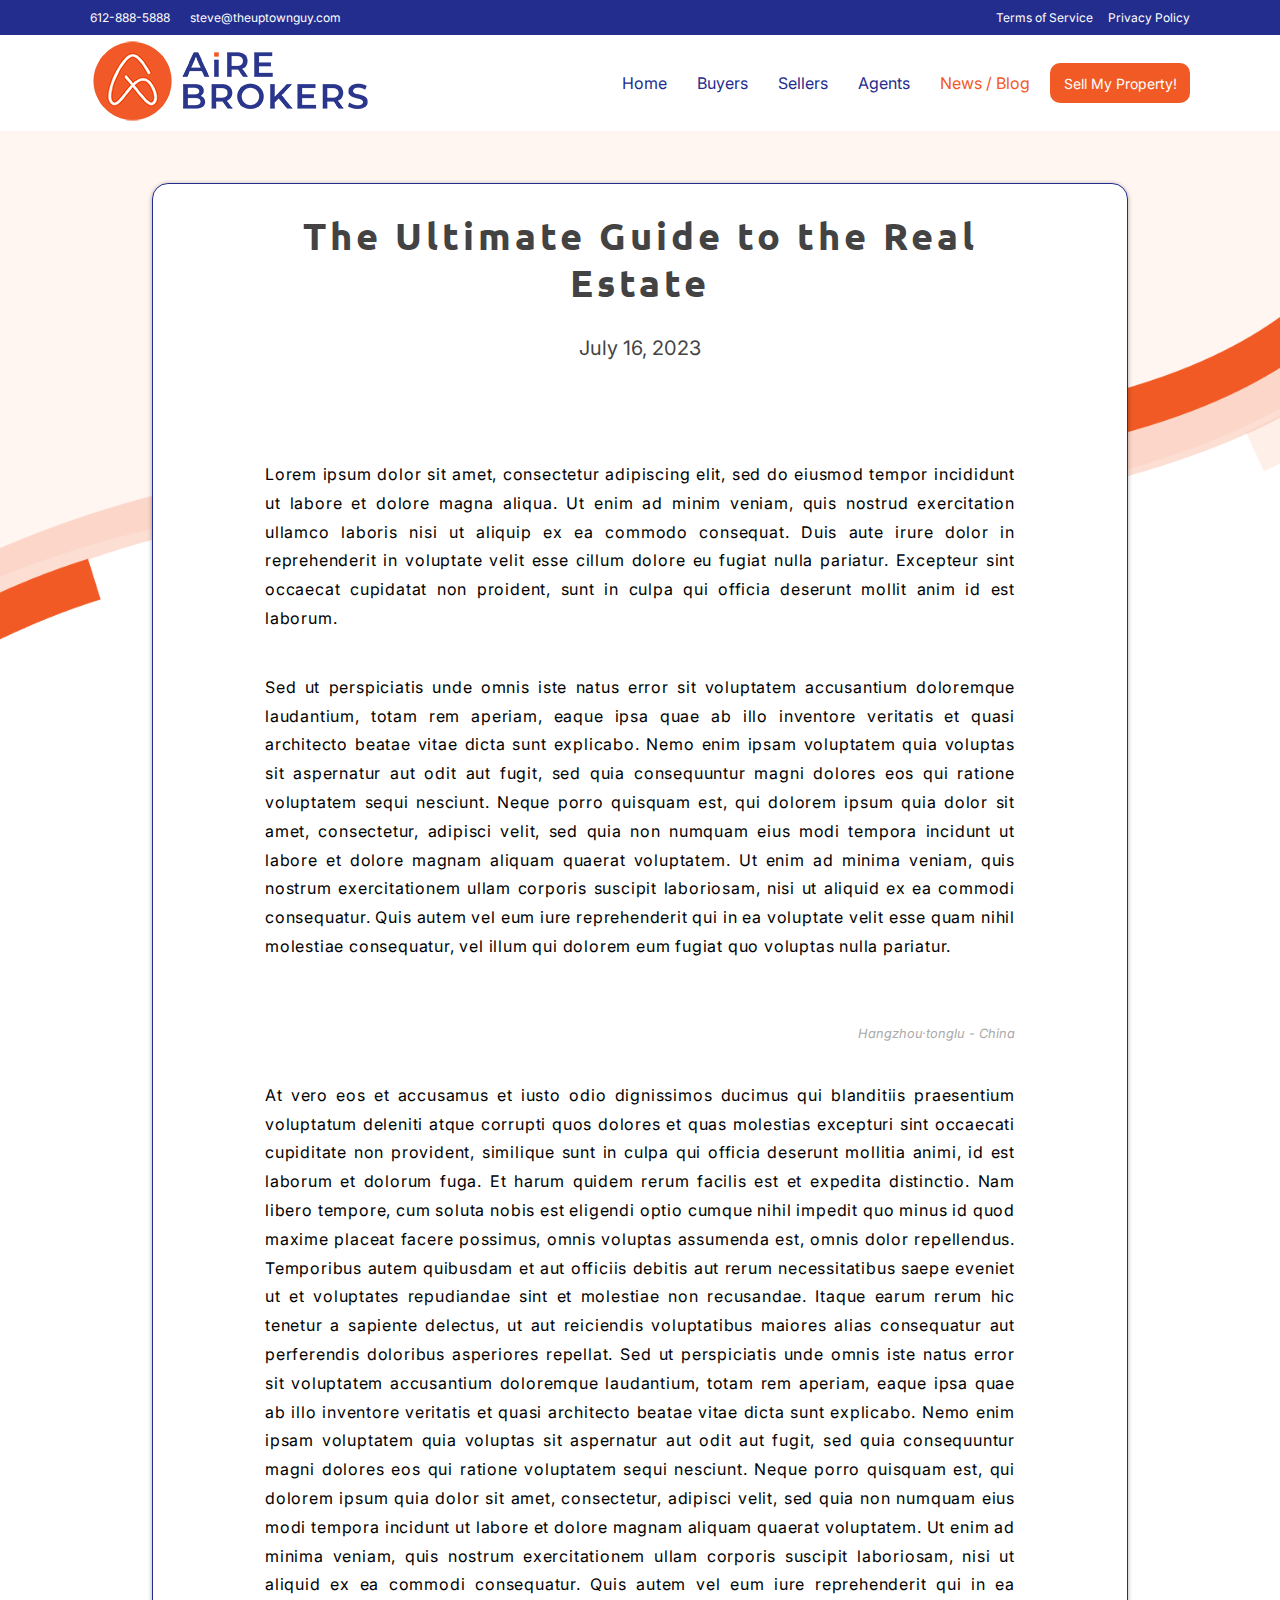
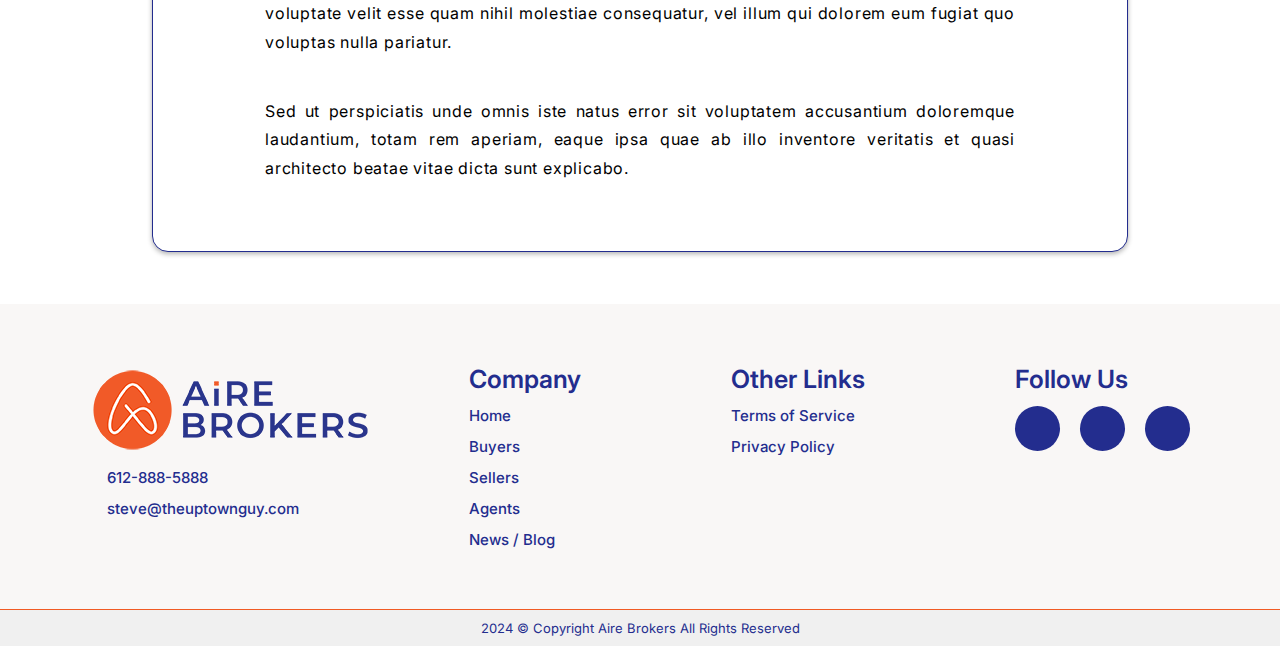
==== commit 42dde873: "Update blogdetails.html" ====
--- a/blogdetails.html
+++ b/blogdetails.html
@@ -6,9 +6,9 @@
     <link rel="preconnect" href="https://fonts.googleapis.com">
     <link rel="preconnect" href="https://fonts.gstatic.com" crossorigin>
     <link href="https://fonts.googleapis.com/css2?family=Heebo:wght@300;400&family=Inter:wght@200;300;400;500;600;700&family=Kanit:wght@300;400;500;600;700&family=Lato:wght@300;400&display=swap" rel="stylesheet">
-    <link rel="stylesheet" href="https://cdnjs.cloudflare.com/ajax/libs/font-awesome/4.7.0/css/font-awesome.min.css">  
-    <link rel="stylesheet" href="./main.css">
-    <link rel="icon" href="./Aire Brokers Logo-06.jpg" type="image/x-icon">
+    <link rel="stylesheet" href="https://cdnjs.cloudflare.com/ajax/libs/font-awesome/6.5.1/css/all.min.css" integrity="sha512-DTOQO9RWCH3ppGqcWaEA1BIZOC6xxalwEsw9c2QQeAIftl+Vegovlnee1c9QX4TctnWMn13TZye+giMm8e2LwA==" crossorigin="anonymous" referrerpolicy="no-referrer" />    <link rel="stylesheet" href="./main.css">
+    <link rel="icon" href="./Aire_Brokers_Logo-05-removebg-preview.png" type="image/x-icon">
+
 
     <title>Airebrokers Web</title>    
 </head>
@@ -29,13 +29,13 @@
      <div class="f-container">
           <div class="nav-container container">
             <div class="brand">
-              <a href="index.html"><img src="./logoheader.png"></a>
+              <a href="https://airebrok.netlify.app/"><img src="./logoheader.png"></a>
             </div>
             <nav>
               <div class="nav-mobile"><a id="nav-toggle" href="#!"><span></span></a></div>
               <ul class="nav-list">
                 <li>
-                  <a href="index.html" class="active">Home</a>
+                  <a href="https://airebrok.netlify.app/" >Home</a>
        
                 </li>
                 <li>
@@ -48,7 +48,7 @@
                   <a href="#">Agents</a> 
                 </li>
                 <li>
-                  <a href="#!">News / Blog</a>
+                  <a href="#!" class="active">News / Blog</a>
                 </li>
                 <a href=""><div class="btn sell">Sell My Property!</div></a>
               </ul>
@@ -61,14 +61,16 @@
  <br/>
     <div class="wrapper"> <!-- Reminder: Changed class name -->
         <div class="page">
-          <header>
-            <nav>
-            
-            </nav>
-            <div class="user-account"> <!-- Reminder: Changed class name -->
+         
+           
+              <div class="">
+                <a href="https://blogairebrokers.netlify.app/"><i style="color: blue;" class="fa-solid fa-arrow-left"></i></a>
+              </div>
+           
+            <div class="account">
               
             </div>
-          </header>
+          
           <div class="content" id="blogContent" >
             <h1>The Ultimate Guide to the Real Estate</h1>
             <div class="post-date"> <!-- Reminder: Changed class name -->
@@ -235,4 +237,4 @@
         });
     </script>
 </body>
-</html>+</html>
--- a/main.css
+++ b/main.css
@@ -1439,7 +1439,7 @@
 ul
 li
     a, a:visited {
-    color:#fff !important;
+    color:#fff ;
     }
         .logo_footer  img , .brand a img    {
                 width:230px;
@@ -1494,7 +1494,6 @@
         ul
         li
             a, a:visited {
-            color:#fff !important;
             }
         .header img {
             width:180px;
@@ -1577,11 +1576,13 @@
     .projcard-container * {
         box-sizing: border-box;
     }
+    
     .projcard-container {
         margin-left: auto;
         margin-right: auto;
-        width: 1000px;
-    }
+        max-width: 1000px;
+    }
+    
     .projcard {
         position: relative;
         width: 100%;
@@ -1596,10 +1597,12 @@
         box-shadow: 0 4px 21px -12px rgba(0, 0, 0, .66);
         transition: box-shadow 0.2s ease, transform 0.2s ease;
     }
+    
     .projcard:hover {
         box-shadow: 0 34px 32px -33px rgba(0, 0, 0, .18);
         transform: translate(0px, -3px);
     }
+    
     .projcard::before {
         content: "";
         position: absolute;
@@ -1610,9 +1613,11 @@
         background-image: linear-gradient(-70deg, #424242, transparent 50%);
         opacity: 0.07;
     }
+    
     .projcard:nth-child(2n)::before {
         background-image: linear-gradient(-250deg, #424242, transparent 50%);
     }
+    
     .projcard-innerbox {
         position: absolute;
         top: 0;
@@ -1620,6 +1625,7 @@
         bottom: 0;
         left: 0;
     }
+    
     .projcard-img {
         position: absolute;
         height: 300px;
@@ -1628,16 +1634,20 @@
         left: 0;
         transition: transform 0.2s ease;
     }
+    
     .projcard:nth-child(2n) .projcard-img {
         left: initial;
         right: 0;
     }
+    
     .projcard:hover .projcard-img {
         transform: scale(1.05) rotate(1deg);
     }
+    
     .projcard:hover .projcard-bar {
         width: 70px;
     }
+    
     .projcard-textbox {
         position: absolute;
         top: 7%;
@@ -1646,10 +1656,12 @@
         width: calc(100% - 470px);
         font-size: 17px;
     }
+    
     .projcard:nth-child(2n) .projcard-textbox {
         left: initial;
         right: 430px;
     }
+    
     .projcard-textbox::before,
     .projcard-textbox::after {
         content: "";
@@ -1663,28 +1675,35 @@
         width: 60px;
         transform: rotate(8deg);
     }
+    
     .projcard:nth-child(2n) .projcard-textbox::before {
         display: none;
     }
+    
     .projcard-textbox::after {
         display: none;
         left: initial;
         right: -55px;
     }
+    
     .projcard:nth-child(2n) .projcard-textbox::after {
         display: block;
     }
+    
     .projcard-textbox * {
         position: relative;
     }
+    
     .projcard-title {
         font-family: 'Ubuntu';
         font-size: 24px;
     }
+    
     .projcard-subtitle {
         font-family: 'Ubuntu';
         color: #888;
     }
+    
     .projcard-bar {
         left: -2px;
         width: 50px;
@@ -1694,51 +1713,116 @@
         background-color: #424242;
         transition: width 0.2s ease;
     }
+    
     .projcard-description.overflow {
         overflow-y: auto;
     }
-
+    
     :root {
         --scrollbar-thumb-color: #F15A24;
         --scrollbar-track-color: #f4f4f4;
-      }
-      
-      /* Apply styles to scrollbar */
-      .projcard-description::-webkit-scrollbar {
+    }
+    
+    /* Apply styles to scrollbar */
+    .projcard-description::-webkit-scrollbar {
         width: 8px; /* Width of the scrollbar */
-      }
-      
-      /* Styles for the scrollbar thumb */
-      .projcard-description::-webkit-scrollbar-thumb {
+    }
+    
+    /* Styles for the scrollbar thumb */
+    .projcard-description::-webkit-scrollbar-thumb {
         background-color: var(--scrollbar-thumb-color);
         border-radius: 6px; /* Rounded corners for the thumb */
-      }
-      
-      /* Styles for the scrollbar track */
-      .projcard-description::-webkit-scrollbar-track {
+    }
+    
+    /* Styles for the scrollbar track */
+    .projcard-description::-webkit-scrollbar-track {
         background-color: var(--scrollbar-track-color);
-      }
-    .projcard-blue .projcard-bar { background-color: #232D8E; }
-    .projcard-blue::before { background-image: linear-gradient(-70deg, #0088FF, transparent 50%); }
-    .projcard-blue:nth-child(2n)::before { background-image: linear-gradient(-250deg, #0088FF, transparent 50%); }
-    .projcard-red .projcard-bar { background-color: #232D8E; }
-    .projcard-red::before { background-image: linear-gradient(-70deg, #232D8E, transparent 50%); }
-    .projcard-red:nth-child(2n)::before { background-image: linear-gradient(-250deg, #232D8E, transparent 50%); }
-    .projcard-green .projcard-bar { background-color: #232D8E; }
-    .projcard-green::before { background-image: linear-gradient(-70deg, #232D8E, transparent 50%); }
-    .projcard-green:nth-child(2n)::before { background-image: linear-gradient(-250deg, #232D8E, transparent 50%); }
-    .projcard-yellow .projcard-bar { background-color: #232D8E; }
-    .projcard-yellow::before { background-image: linear-gradient(-70deg, #232D8E, transparent 50%); }
-    .projcard-yellow:nth-child(2n)::before { background-image: linear-gradient(-250deg, #232D8E, transparent 50%); }
-    .projcard-orange .projcard-bar { background-color: #232D8E; }
-    .projcard-orange::before { background-image: linear-gradient(-70deg, #232D8E, transparent 50%); }
-    .projcard-orange:nth-child(2n)::before { background-image: linear-gradient(-250deg, #232D8E, transparent 50%); }
-    .projcard-brown .projcard-bar { background-color: #232D8E; }
-    .projcard-brown::before { background-image: linear-gradient(-70deg, #232D8E, transparent 50%); }
-    .projcard-brown:nth-child(2n)::before { background-image: linear-gradient(-250deg, #232D8E, transparent 50%); }
-    .projcard-grey .projcard-bar { background-color: #232D8E; }
-    .projcard-grey::before { background-image: linear-gradient(-70deg, #232D8E, transparent 50%); }
-    .projcard-grey:nth-child(2n)::before { background-image: linear-gradient(-250deg, #232D8E, transparent 50%); }
+    }
+    
+    .projcard-blue .projcard-bar {
+        background-color: #232D8E;
+    }
+    
+    .projcard-blue::before {
+        background-image: linear-gradient(-70deg, #0088FF, transparent 50%);
+    }
+    
+    .projcard-blue:nth-child(2n)::before {
+        background-image: linear-gradient(-250deg, #0088FF, transparent 50%);
+    }
+    
+    .projcard-red .projcard-bar {
+        background-color: #232D8E;
+    }
+    
+    .projcard-red::before {
+        background-image: linear-gradient(-70deg, #232D8E, transparent 50%);
+    }
+    
+    .projcard-red:nth-child(2n)::before {
+        background-image: linear-gradient(-250deg, #232D8E, transparent 50%);
+    }
+    
+    .projcard-green .projcard-bar {
+        background-color: #232D8E;
+    }
+    
+    .projcard-green::before {
+        background-image: linear-gradient(-70deg, #232D8E, transparent 50%);
+    }
+    
+    .projcard-green:nth-child(2n)::before {
+        background-image: linear-gradient(-250deg, #232D8E, transparent 50%);
+    }
+    
+    .projcard-yellow .projcard-bar {
+        background-color: #232D8E;
+    }
+    
+    .projcard-yellow::before {
+        background-image: linear-gradient(-70deg, #232D8E, transparent 50%);
+    }
+    
+    .projcard-yellow:nth-child(2n)::before {
+        background-image: linear-gradient(-250deg, #232D8E, transparent 50%);
+    }
+    
+    .projcard-orange .projcard-bar {
+        background-color: #232D8E;
+    }
+    
+    .projcard-orange::before {
+        background-image: linear-gradient(-70deg, #232D8E, transparent 50%);
+    }
+    
+    .projcard-orange:nth-child(2n)::before {
+        background-image: linear-gradient(-250deg, #232D8E, transparent 50%);
+    }
+    
+    .projcard-brown .projcard-bar {
+        background-color: #232D8E;
+    }
+    
+    .projcard-brown::before {
+        background-image: linear-gradient(-70deg, #232D8E, transparent 50%);
+    }
+    
+    .projcard-brown:nth-child(2n)::before {
+        background-image: linear-gradient(-250deg, #232D8E, transparent 50%);
+    }
+    
+    .projcard-grey .projcard-bar {
+        background-color: #232D8E;
+    }
+    
+    .projcard-grey::before {
+        background-image: linear-gradient(-70deg, #232D8E, transparent 50%);
+    }
+    
+    .projcard-grey:nth-child(2n)::before {
+        background-image: linear-gradient(-250deg, #232D8E, transparent 50%);
+    }
+    
     .projcard-description {
         z-index: 10;
         font-size: 15px;
@@ -1747,7 +1831,10 @@
         overflow: hidden;
         text-overflow: ellipsis;
         line-height: 1.5;
-    }
+   overflow-y: auto;
+    }
+
+    
     .projcard-tagbox {
         position: absolute;
         bottom: 0%;
@@ -1755,7 +1842,9 @@
         cursor: default;
         user-select: none;
         pointer-events: none;
-    }
+        
+    }
+    
     .projcard-tag {
         display: inline-block;
         background: #E0E0E0;
@@ -1768,7 +1857,9 @@
         cursor: default;
         user-select: none;
         transition: color 0.2s;
-    }
+        margin: 0.3rem;
+    }
+    
     .projcard-tag::before {
         content: '';
         position: absolute;
@@ -1780,6 +1871,7 @@
         width: 6px;
         top: 10px;
     }
+    
     .projcard-tag::after {
         content: '';
         position: absolute;
@@ -1789,7 +1881,9 @@
         right: -10px;
         top: 0;
     }
-
+    
+   
+    
     .wrapper {
         max-width: 1000px;
         padding: 0.75rem;
@@ -1799,8 +1893,8 @@
       .page {
         background: white;
         padding: 1.75rem;
-        border-radius: 5px;
-        border-top: 5px solid #232D8E;
+        border-radius: 16px;
+        border: 1px solid #232D8E;
         box-shadow: 0 -2px 3px 0 rgba(0, 0, 0, 0.05), 0 2px 5px 0 rgba(0, 0, 0, 0.3);
       }
       
@@ -1900,4 +1994,311 @@
         font-size: 0.8em;
         color: #aaa;
         margin: 5px 0 0 0;
-      }    +      }    
+      @media screen and (max-width: 600px) {
+        .projcard-container {
+          margin: 0.7rem;
+        }
+        .projcard:nth-child(2n) .projcard-textbox {
+            left: initial;
+            right:0;
+        }
+        .projcard-innerbox {
+            top: 0;
+            right: 0;
+            bottom: 0;
+            left: 0;
+            overflow: auto;
+        }
+        .projcard {
+            max-width: 1000px;
+            height: auto;
+            margin-bottom: 40px;
+            border-radius: 10px;
+            background-color: #fff;
+            border: 2px solid #ddd;
+            font-size: 18px;
+            overflow: hidden;
+            cursor: pointer;
+            box-shadow: 0 4px 21px -12px rgba(0, 0, 0, .66);
+            transition: box-shadow 0.2s ease, transform 0.2s ease;
+            display: flex;
+    flex-direction: column;
+        }
+        .projcard-img {
+            position: relative;
+            width: 100%;
+            height: auto;
+           
+        }
+        .ref{
+            margin-top: 1rem;
+            color: #232D8E;
+        }
+        .projcard:hover .projcard-img {
+            transform: scale(1.05) rotate(0deg);
+        }
+        .projcard-textbox {
+            position: relative;
+            width: 100%;
+            padding: 20px;
+            box-sizing: border-box;
+            margin-top: 10px;
+            left: 0;
+            top: 0;
+            bottom: 0;
+            overflow-y: auto; /* Add this line to enable vertical scrolling */
+        }
+        
+      
+        .projcard-description {
+            height: auto; /* Allow the description to expand */
+            overflow: visible; /* Allow overflow */
+        }
+        .projcard-tagbox {
+            position: static; /* Reset position */
+            margin-top: 10px; /* Adjust margin */
+        }
+        .projcard-tag {
+            margin-right: 10px; /* Adjust margin */
+        }
+    }
+      
+      @import url(https://fonts.googleapis.com/css?family=Open+Sans:400,700|Roboto:400,700);
+   
+      
+      .blog-card {
+        transition: height 0.3s ease;
+        -webkit-transition: height 0.3s ease;
+        background: #fff;
+        border-radius: 3px;
+        box-shadow: 0 3px 7px -3px rgba(0, 0, 0, 0.3);
+        margin: 0 auto 1.6%;
+        overflow: hidden;
+        position: relative;
+        font-size: 14px;
+        line-height: 1.45em;
+        -webkit-font-smoothing: antialiased;
+        -moz-osx-font-smoothing: grayscale;
+      }
+      .blog-card.alt .details {
+        right: -100%;
+        left: inherit;
+      }
+      .blog-card .photo {
+        height: 200px;
+        position: relative;
+      }
+      .blog-card .photo.photo1 {
+        background: url("./blog1.jpg") center no-repeat;
+        background-size: cover;
+      }
+      .blog-card .photo.photo2 {
+        background: url("./blog2.jpg") center no-repeat;
+        background-size: cover;
+      }
+      .blog-card .photo.photo3 {
+        background: url("https://lerablog.org/wp-content/uploads/2017/08/frwferfe.jpg") center no-repeat;
+        background-size: cover;
+      }
+      .blog-card .photo.photo4 {
+        background: url("http://assets.signature-reads.com/wp-content/uploads/2017/09/education-quotes-shutterstock.jpg") center no-repeat;
+        background-size: cover;
+      }
+      
+      .blog-card .description {
+        padding: 10px;
+        box-sizing: border-box;
+        position: relative;
+      }
+      .blog-card .description h1 {
+        font-size: 1.4em;
+        font-weight: 700;
+        color: #444343;
+        letter-spacing: 0.25rem;
+        font-family: 'Ubuntu';
+      }
+      .blog-card .description h2 {
+        color: #9b9b9b;
+        font-family: "Open Sans";
+        line-height: 1.2em;
+        text-transform: uppercase;
+        font-size: 1em;
+        font-weight: 400;
+        margin: 1.2% 0;
+      }
+      
+      .blog-card .story h2 {
+        font-weight: bold;
+      }
+      
+      .blog-card alt .story h2 {
+        font-size: 2.4em;
+        text-align: center;
+        font-weight: 700;
+        color: #444343;
+        letter-spacing: 0.25rem;
+        font-family: 'Ubuntu';
+
+      }
+      
+      .blog-card .description p {
+        position: relative;
+        margin: 0;
+        padding-top: 20px;
+        font-family: 'Ubuntu';
+      }
+      .blog-card .description p:after {
+        content: "";
+        background: #232D8E;
+        height: 6px;
+        width: 40px;
+        /*POSITION*/
+        position: absolute;
+        top: 6px;
+        left: 0;
+      }
+      .blog-card .description a {
+        color: #232D8E;
+        margin-bottom: 10px;
+        float: right;
+      }
+      .blog-card .description a:after {
+        transition: all 0.3s ease;
+        -webkit-transition: all 0.3s ease;
+        content: "\f061";
+        font-family: FontAwesome;
+        margin-left: -10px;
+        opacity: 0;
+        vertical-align: middle;
+      }
+      .blog-card .description a:hover:after {
+        margin-left: 5px;
+        opacity: 1;
+      }
+      .blog-card .description .story{
+          display:none;
+      }
+      
+  
+      
+      @keyframes cdp-in {
+        from {
+          transform: scale(1.5);
+          opacity: 0;
+        }
+        to {
+          transform: scale(1);
+          opacity: 1;
+        }
+      }
+      
+      .cdp {
+        position: relative;
+        text-align: center;
+        padding: 20px 0;
+        font-size: 0;
+        z-index: 6;
+        margin: 50px 0;
+        animation: cdp-in 500ms ease both;
+      }
+      
+      .cdp_i {
+        font-size: 14px;
+        text-decoration: none;
+        transition: background 250ms;
+        display: inline-block;
+        text-transform: uppercase;
+        margin: 0 3px 6px;
+        height: 38px;
+        min-width: 38px;
+        border-radius: 38px;
+        border: 2px solid #232D8E;
+        line-height: 38px;
+        padding: 0;
+        color: #232D8E;
+        font-weight: 700;
+        letter-spacing: .03em;
+        display: none;
+      }
+    
+        
+      .cdp_i:first-child,
+      .cdp_i:last-child {
+        margin: 0 12px 6px;
+      }
+      .cdp_i:last-child,
+      .cdp_i:nth-child(2),
+      .cdp_i:nth-last-child(2) {
+        display: inline-block;
+        margin: 0 12px 6px;
+      }
+      
+      .cdp_i:hover {
+        background-color: #F15A24;
+        color: #fff;
+      }
+      
+      .cdp[actpage="1"] .cdp_i:first-child,
+      .cdp[actpage="1"] .cdp_i:nth-child(2) {
+        display: inline-block;
+      }
+      
+      /* Loop for pagination */
+      @for $i from 1 through 80 {
+        .cdp[actpage="#{$i}"] {
+          .cdp_i:nth-child(#{$i - 2}):not(:first-child):not(:nth-child(2)) {
+            display: inline-block;
+            pointer-events: none;
+            color: transparent;
+            border-color: transparent;
+            width: 50px;
+            &:after {
+              content: '...';
+              color: #fff;
+              font-size: 32px;
+              margin-left: -6px;
+            }
+          }
+      
+          .cdp_i:nth-child(#{$i - 1}):not(:first-child) {
+            display: inline-block;
+          }
+      
+          .cdp_i:nth-child(#{$i}):not(:first-child) {
+            display: inline-block;
+          }
+      
+          .cdp_i:nth-child(#{$i + 1}) {
+            background-color: #;
+            color: #fff;
+            display: inline-block;
+          }
+      
+          .cdp_i:nth-child(#{$i + 2}):not(:last-child) {
+            display: inline-block;
+          }
+      
+          .cdp_i:nth-child(#{$i + 3}):not(:last-child) {
+            display: inline-block;
+          }
+      
+          .cdp_i:nth-child(#{$i + 4}):not(:last-child):not(:nth-last-child(2)) {
+            display: inline-block;
+            pointer-events: none;
+            color: transparent;
+            border-color: transparent;
+            width: 50px;
+            &:after {
+              content: '...';
+              color: #fff;
+              font-size: 32px;
+              margin-left: -6px;
+            }
+          }
+        }
+      }
+            
+
+      
+      
